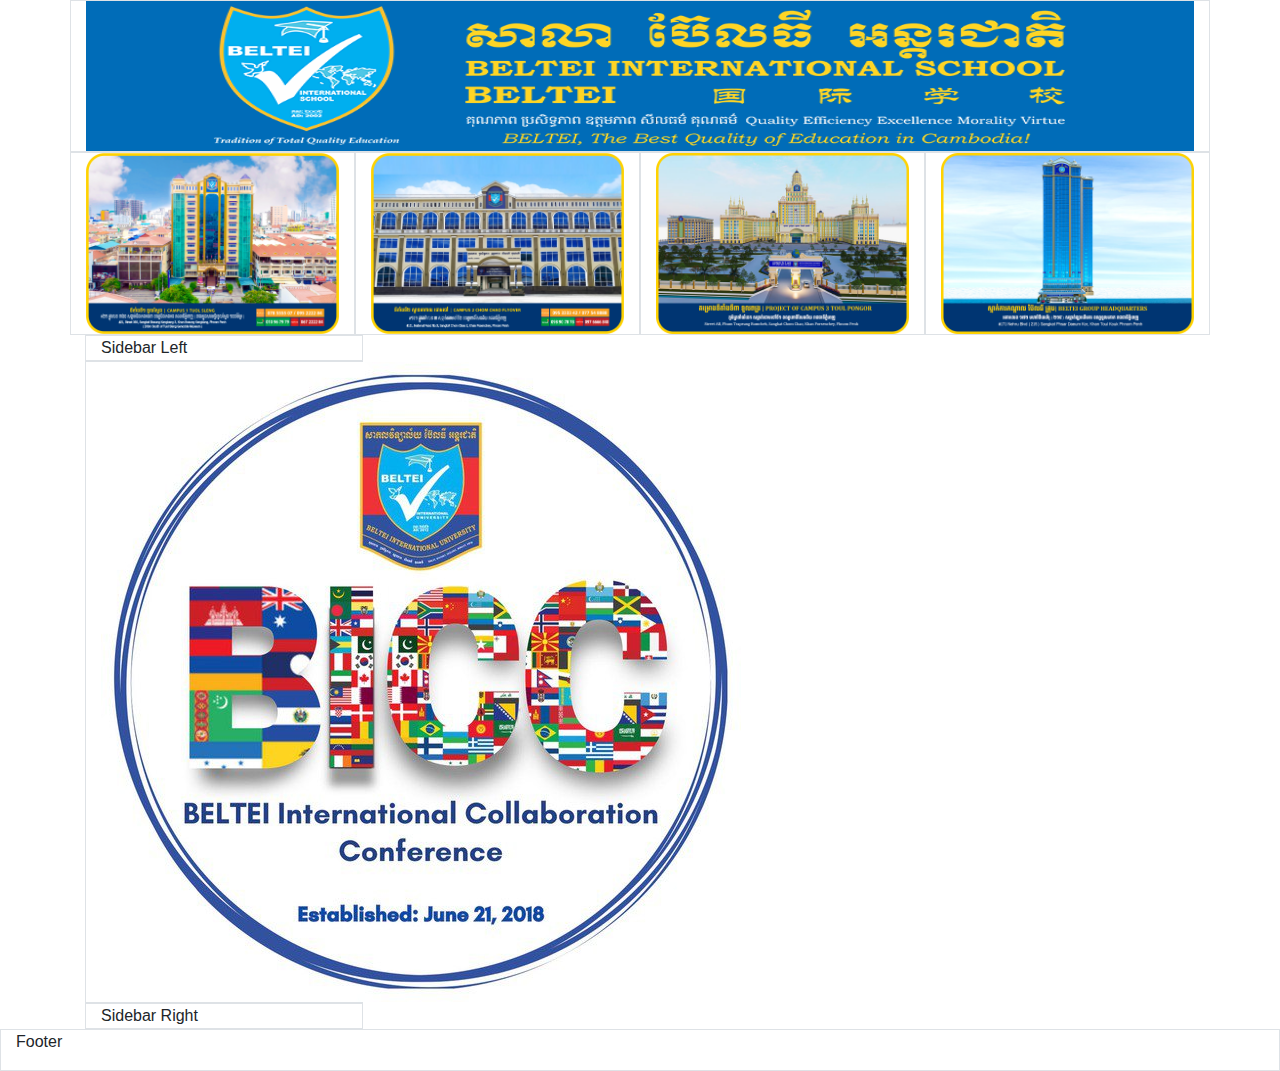
==== index.html @ 6a5e387d "hi" ====
<!DOCTYPE html>
<html>
<head>
    <meta charset='utf-8'>
        <meta http-equiv='X-UA-Compatible' content='IE=edge'>
        <title>Page Title</title>
        <!-- <meta name='viewport' content='width=device-width, initial-scale=1'> -->
        <!-- Bootstrap CSS -->
        <link
            href="https://stackpath.bootstrapcdn.com/bootstrap/4.5.2/css/bootstrap.min.css"
            rel="stylesheet">
        <!-- AOS CSS -->
        <link href="https://cdn.jsdelivr.net/npm/aos@2.3.4/dist/aos.css" rel="stylesheet">
        <link rel="stylesheet"href="https://cdnjs.cloudflare.com/ajax/libs/font-awesome/6.5.1/css/all.min.css"
            integrity="sha512-DTOQO9RWCH3ppGqcWaEA1BIZOC6xxalwEsw9c2QQeAIftl+Vegovlnee1c9QX4TctnWMn13TZye+giMm8e2LwA=="
            crossorigin="anonymous" referrerpolicy="no-referrer" />
        <link rel='stylesheet' type='text/css' media='screen'
            href='scrip/bootstrap.min.css'>
        <script src='scrip/jquery-3.2.1.slim.min.js'></script>
        <script src='scrip/popper.min.js'></script>
        <script src='scrip/bootstrap.min.js'></script>
</head>
<body>
    <div class="container">
        <div class="row">
            <div class="col-12 border">
                <img src="images/BELTEI_international_school_logo.png" alt="" width="100%" height="150px">
            </div>

        </div>

        <div class="row">
            <div class="col-3 border">
               <img src="images/BIU1.png" alt="" width="100%">
            </div>
            <div class="col-3 border">
               <img src="images/BIU2.png" alt=""width="100%">
            </div>
            <div class="col-3 border">
                <img src="images/BIU3.png" alt=""width=100%>
            </div>
            <div class="col-3 border">
                <img src="images/BTG.png" alt=""width=100%>
            </div>
        </div>
        <div class="row"></div>
            <div class="col-3 border">
                Sidebar Left
            </div>
            <div class="col-3 border">
                <img src="images/BICC.jpg" alt="">
            </div>
            <div class="col-3 border">
                Sidebar Right
            </div>
        </div>
        <div class="col-12 border">
            <p>Footer</p>
        </div>

    </div>
</body>
</html>
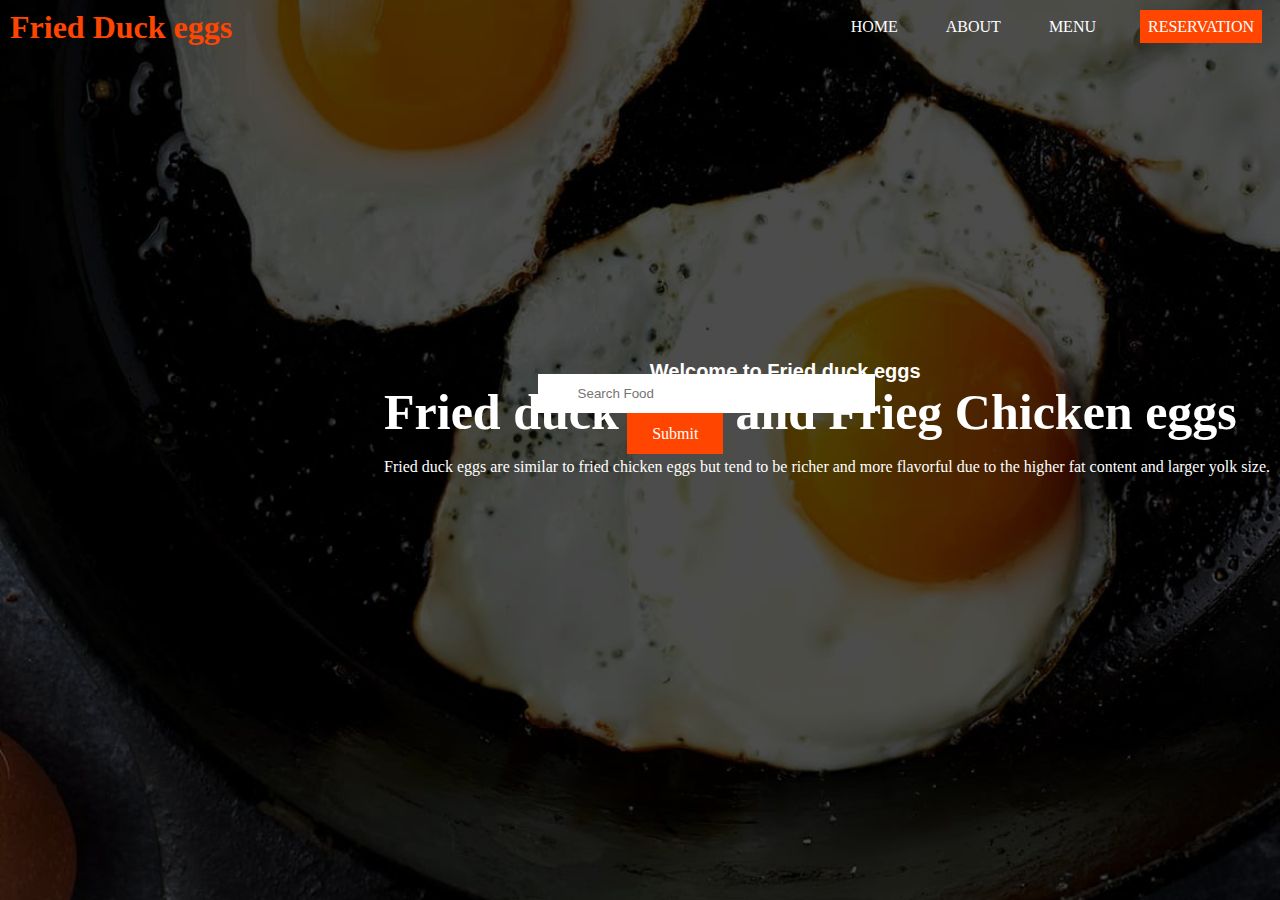
==== commit 97d202c6: "hi" ====
--- a/index.html
+++ b/index.html
@@ -1,63 +1,35 @@
 <!DOCTYPE html>
-<html>
+<html lang="en">
 <head>
-    <meta charset='utf-8'>
-        <meta http-equiv='X-UA-Compatible' content='IE=edge'>
-        <title>Page Title</title>
-        <!-- <meta name='viewport' content='width=device-width, initial-scale=1'> -->
-        <!-- Bootstrap CSS -->
-        <link
-            href="https://stackpath.bootstrapcdn.com/bootstrap/4.5.2/css/bootstrap.min.css"
-            rel="stylesheet">
-        <!-- AOS CSS -->
-        <link href="https://cdn.jsdelivr.net/npm/aos@2.3.4/dist/aos.css" rel="stylesheet">
-        <link rel="stylesheet"href="https://cdnjs.cloudflare.com/ajax/libs/font-awesome/6.5.1/css/all.min.css"
-            integrity="sha512-DTOQO9RWCH3ppGqcWaEA1BIZOC6xxalwEsw9c2QQeAIftl+Vegovlnee1c9QX4TctnWMn13TZye+giMm8e2LwA=="
-            crossorigin="anonymous" referrerpolicy="no-referrer" />
-        <link rel='stylesheet' type='text/css' media='screen'
-            href='scrip/bootstrap.min.css'>
-        <script src='scrip/jquery-3.2.1.slim.min.js'></script>
-        <script src='scrip/popper.min.js'></script>
-        <script src='scrip/bootstrap.min.js'></script>
+    <meta charset="UTF-8">
+    <meta http-equiv="X-UA-Compatible" content="IE=edge">
+    <meta name="viewport" content="width=device-width, initial-scale=1.0">
+    <title>Fried Duck eggs</title>
+    <link rel="stylesheet" href="index.css">
 </head>
 <body>
     <div class="container">
-        <div class="row">
-            <div class="col-12 border">
-                <img src="images/BELTEI_international_school_logo.png" alt="" width="100%" height="150px">
-            </div>
+        <h1>Fried Duck eggs</h1>
+        <div class="navbar">
+            <ul>
+                <li><a href="index.html">HOME</a></li>
+                <li><a href="about12.html">ABOUT</a></li>
+                <li><a href="menu.html">MENU</a></li>
+                <li><a class="reservation" href="#">RESERVATION</a></li>
+            </ul>
+        </div>
+    </div>
+    <div class="content">
+        <h3>Welcome to Fried duck eggs</h3>
+        <h1>Fried duck eggs and Frieg Chicken eggs</h1>
+        <p>Fried duck eggs are similar to fried chicken eggs but tend to be richer and more flavorful due to the higher fat content and larger yolk size.</p>
+    </div>
+    <div class="search">
+        <input type="text" placeholder="Search Food">
+    </div>
 
-        </div>
-
-        <div class="row">
-            <div class="col-3 border">
-               <img src="images/BIU1.png" alt="" width="100%">
-            </div>
-            <div class="col-3 border">
-               <img src="images/BIU2.png" alt=""width="100%">
-            </div>
-            <div class="col-3 border">
-                <img src="images/BIU3.png" alt=""width=100%>
-            </div>
-            <div class="col-3 border">
-                <img src="images/BTG.png" alt=""width=100%>
-            </div>
-        </div>
-        <div class="row"></div>
-            <div class="col-3 border">
-                Sidebar Left
-            </div>
-            <div class="col-3 border">
-                <img src="images/BICC.jpg" alt="">
-            </div>
-            <div class="col-3 border">
-                Sidebar Right
-            </div>
-        </div>
-        <div class="col-12 border">
-            <p>Footer</p>
-        </div>
-
+    <div class="submit">
+        <a href="#">Submit</a>
     </div>
 </body>
 </html>--- a/index.css
+++ b/index.css
@@ -0,0 +1,105 @@
+*{
+    margin: 0;
+    padding: 0;
+}
+
+body{
+    background: rgba(0, 0, 0, 0.7) url('photo_2024-09-18_21-01-12.jpg') center center fixed;
+    background-size: cover;
+    background-blend-mode: darken;
+    font-family: Cambria, Cochin, Georgia, Times, 'Times New Roman', serif;
+}
+ 
+.nav{
+    color: #fff;
+}
+.row{
+    color: #fff;
+}
+.nav1{
+    color: hsl(41, 77%, 52%);
+}
+.container{
+    display: flex;
+    align-items: center;
+    justify-content: space-between;
+}
+
+.container h1{
+    color: orangered;
+    margin-left: 10px;
+    cursor: pointer;
+}
+
+.navbar ul li{
+    display: inline-block;
+    padding: 18px;
+    text-transform: uppercase;
+}
+
+.navbar ul li a{
+    text-decoration: none;
+    color: #fff;
+    padding: 4px;
+    transition: 3.5s;
+}
+
+.navbar ul li a:hover{
+    box-shadow: 0 3px 50px orangered inset,0 3px 50px orangered inset,
+    0 3px 50px orangered inset,0 3px 50px orangered inset;
+}
+
+.navbar .reservation{
+    padding: 8px;
+    background-color: orangered;
+}
+
+.content{
+    
+    position: absolute;
+    color: #fff;
+    top: 40%;
+    left: 30%;
+}
+
+.content h3{
+    font-family: sans-serif;
+    font-size: 20px;
+    margin-left: 30%;
+}
+
+.content h1{
+    font-size: 50px;
+}
+
+.content p{
+    text-align: center;
+    margin-top: 17px;
+}
+
+.search{
+    position: absolute;
+    margin-top: 25%;
+    margin-left: 42%;
+}
+
+.search input{
+    outline: none;
+    border: none;
+    padding: 12px 40px;
+    size: 1em;
+    width: 100%;
+}
+
+.submit{
+    position: absolute;
+    margin-top: 29%;
+    margin-left: 49%;
+}
+
+.submit a{
+    text-decoration: none;
+    color: #fff;
+    padding: 12px 25px;
+    background-color: orangered;
+}